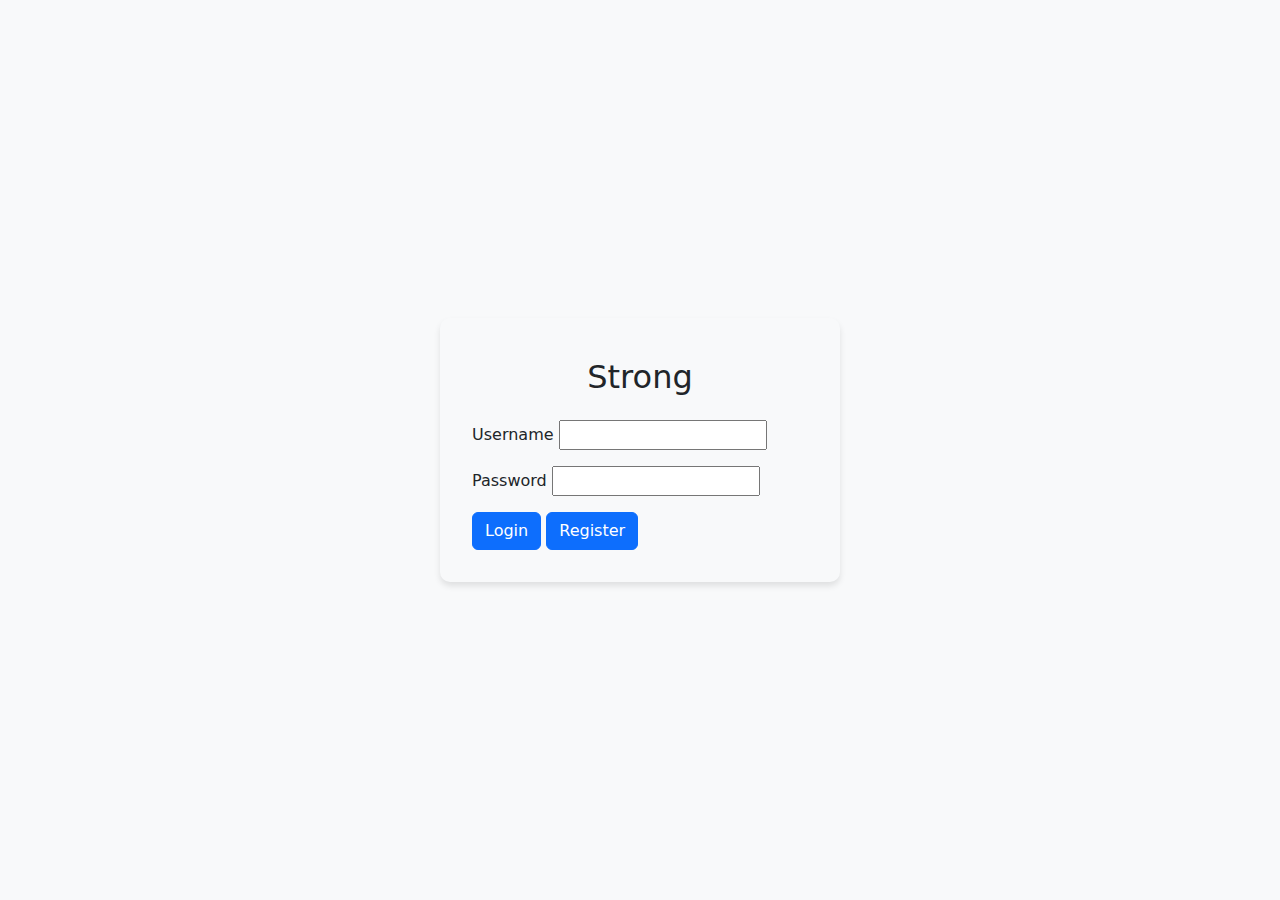
==== frontend/index.html @ f7771e0f "login register" ====
<!DOCTYPE html>
<html lang="tr">
  <head>
    <meta charset="UTF-8" />
    <meta name="viewport" content="width=device-width, initial-scale=1.0" />
    <title>Egzersiz Girişi</title>
    <link
      href="https://cdn.jsdelivr.net/npm/bootstrap@5.3.3/dist/css/bootstrap.min.css"
      rel="stylesheet"
      integrity="sha384-QWTKZyjpPEjISv5WaRU9OFeRpok6YctnYmDr5pNlyT2bRjXh0JMhjY6hW+ALEwIH"
      crossorigin="anonymous"
    />
    <link rel="stylesheet" href="style.css" />
  </head>
  <body class="bg-light">
    <div class="row">
      <p2>Hello <span class="username"></span></p2>
      <a href="login.html" onclick="apiLogout()">Logout</a>
    </div>
    <div class="container mt-5">
      <div class="row">
        <!-- Sol Panel (Filtreleme ve Egzersiz Girişi) -->
        <div class="col-md-4" id="left-panel">
          <h4>STRONG</h4>

          <!-- Gym ve Personal Trainer Seçim Formu -->
          <form id="gym-trainer-form">
            <!-- Gym Seçimi -->
            <div class="mb-3">
              <h4>Gym ve PT Seçimi</h4>
              <label for="gym" class="form-label">Gym Seçin</label>
              <select class="form-select" id="gym" name="gym">
                <option value="">Gym Seçin</option>
                <option value="Gym1">Gym 1</option>
                <option value="Gym2">Gym 2</option>
                <option value="Gym3">Gym 3</option>
              </select>
            </div>

            <!-- Personal Trainer Seçimi -->
            <div class="mb-3">
              <label for="trainer" class="form-label">Personal Trainer</label>
              <select class="form-select" id="trainer" name="trainer">
                <option value="">Hocasız Antrenman</option>
                <option value="Trainer1">Trainer 1</option>
                <option value="Trainer2">Trainer 2</option>
                <option value="Trainer3">Trainer 3</option>
              </select>
            </div>

            <button type="submit" class="btn btn-primary w-100">
              Seçimi Tamamla
            </button>
          </form>

          <!-- Egzersiz Filtreleme Formu -->
          <div id="exercise-filter-form" class="mt-4" style="display: none">
            <h5>Egzersiz Filtreleme</h5>
            <form id="exercise-filter">
              <div class="mb-3">
                <label for="target-muscle" class="form-label">Hedef Kas</label>
                <select class="form-select" id="target-muscle">
                  <option value="">Tüm Kaslar</option>
                  <option value="Legs">Bacak</option>
                  <option value="Chest">Göğüs</option>
                  <option value="Back">Sırt</option>
                  <option value="Arms">Kollar</option>
                  <option value="Shoulders">Omuzlar</option>
                </select>
              </div>
              <div class="mb-3">
                <label for="level" class="form-label">Seviye</label>
                <select class="form-select" id="level">
                  <option value="">Tüm Seviyeler</option>
                  <option value="Beginner">Başlangıç</option>
                  <option value="Intermediate">Orta Seviye</option>
                  <option value="Advanced">İleri Seviye</option>
                </select>
              </div>
              <div class="mb-3">
                <label for="equipment" class="form-label">Ekipman</label>
                <select class="form-select" id="equipment">
                  <option value="">Tüm Ekipmanlar</option>
                  <option value="None">Ekipmansız</option>
                  <option value="Dumbbell">Dumbbell</option>
                  <option value="Barbell">Barbell</option>
                  <option value="Pull-up Bar">Pull-up Bar</option>
                </select>
              </div>
              <button type="submit" class="btn btn-secondary w-100">
                Filtrele
              </button>
            </form>
          </div>

          <!-- Egzersiz Seçimi ve Giriş Formu -->
          <div id="exercise-entry-form" class="mt-4" style="display: none">
            <h5>Egzersiz Seçimi</h5>
            <div id="exercise-list">
              <!-- Burada egzersizler listelenecek -->
            </div>
          </div>
        </div>

        <!-- Sağ Panel (Kaydedilen Egzersizler ve Giriş Formu) -->
        <div class="col-md-8" id="right-panel">
          <h4>Günün Antremanını Göster</h4>
          <div id="saved-exercises">
            <ul id="saved-exercises-list" class="list-group">
              <!-- Kaydedilen egzersizler burada listelenecek -->
            </ul>
          </div>

          <!-- Ağırlık, Set, Tekrar Giriş Formu -->
          <div id="exercise-entry-details" style="display: none">
            <h5>Egzersiz Detayları</h5>
            <form id="exercise-form">
              <div class="mb-3">
                <label for="weight" class="form-label">Ağırlık (kg)</label>
                <input
                  type="number"
                  class="form-control"
                  id="weight"
                  name="weight"
                  required
                />
              </div>
              <div class="mb-3">
                <label for="sets" class="form-label">Set Sayısı</label>
                <input
                  type="number"
                  class="form-control"
                  id="sets"
                  name="sets"
                  required
                />
              </div>
              <div class="mb-3">
                <label for="reps" class="form-label">Tekrar Sayısı</label>
                <input
                  type="number"
                  class="form-control"
                  id="reps"
                  name="reps"
                  required
                />
              </div>
              <button type="submit" class="btn btn-success w-100">
                Egzersizi Kaydet
              </button>
            </form>
          </div>
        </div>
      </div>
      <!-- Egzersiz Geçmişi Paneli -->
      <div id="exercise-history" style="display: none" class="mt-4">
        <h5>Geçmiş Performanslar</h5>
        <div id="history-list">
          <!-- Geçmiş performanslar burada gösterilecek -->
        </div>
      </div>

      <!-- Karşılaştırma Tablosu Bölümü -->
      <div id="comparison-section" style="display: none">
        <h5>Performans Karşılaştırması</h5>

        <!-- Performans Parametresi Seçimi -->
        <div class="mb-3">
          <label for="comparison-metric" class="form-label"
            >Karşılaştırmak istediğiniz parametre:</label
          >
          <select id="comparison-metric" class="form-select">
            <option value="weight">Ağırlık (Weight)</option>
            <option value="volume">Hacim (Volume)</option>
          </select>
        </div>

        <!-- Yaş Aralığı Seçimi -->
        <div class="mb-3">
          <label for="age-range" class="form-label">Yaş Aralığı:</label>
          <select id="age-range" class="form-select">
            <option value="all">Tüm Yaşlar</option>
            <option value="18-25">18-25</option>
            <option value="26-35">26-35</option>
            <option value="36-45">36-45</option>
            <option value="46-55">46-55</option>
            <option value="55+">55+</option>
          </select>
        </div>

        <!-- Cinsiyet Seçimi -->
        <div class="mb-3">
          <label for="gender" class="form-label">Cinsiyet:</label>
          <select id="gender" class="form-select">
            <option value="all">Tüm Cinsiyetler</option>
            <option value="male">Erkek</option>
            <option value="female">Kadın</option>
          </select>
        </div>
        <table class="table table-striped">
          <thead>
            <tr>
              <th>Kullanıcı</th>
              <th>Ağırlık (kg)</th>
              <th>Set</th>
              <th>Tekrar</th>
            </tr>
          </thead>
          <tbody>
            <!-- Performans verileri buraya dinamik olarak eklenecek -->
            <tr>
              <td>Ahmet</td>
              <td>60</td>
              <td>4</td>
              <td>12</td>
            </tr>
            <tr>
              <td>Ayşe</td>
              <td>55</td>
              <td>3</td>
              <td>10</td>
            </tr>
            <tr>
              <td>Mehmet</td>
              <td>70</td>
              <td>5</td>
              <td>8</td>
            </tr>
          </tbody>
        </table>
      </div>
    </div>

    <script src="https://code.jquery.com/jquery-3.6.0.min.js"></script>
    <script src="script.js"></script>
    <script src="api.js"></script>
  </body>
</html>
---- frontend/style.css ----
#left-panel {
    background-color: #f8f9fa;
    padding: 20px;
    border-radius: 8px;
}

#right-panel {
    background-color: #ffffff;
    padding: 20px;
    border-radius: 8px;
    border-left: 2px solid #dee2e6;
    max-height: 500px;  
    overflow-y: auto;  
}

.exercise-card {
    margin-bottom: 15px;
}


#exercise-list {
    max-height: 400px; 
    overflow-y: auto;  
}


#exercise-history {
    background-color: #f8f9fa; 
    border: 1px solid #dee2e6; 
    border-radius: 8px; 
    padding: 20px; 
    margin-top: 30px; 
}
#exercise-history h5 {
    text-align: center; 
}

#comparison-section {
    background-color: #f8f9fa; 
    border: 1px solid #dee2e6; 
    border-radius: 8px; 
    padding: 20px; 
    margin-top: 30px; 
}

.history-item {
    margin-bottom: 10px;
}


#saved-exercises {
    max-height: 500px;  
    overflow-y: auto;   
}


.select-exercise {
    font-size: 0.8rem; 
    padding: 3px 6px; 
}

.exercise-card .card-title {
    font-size: 1rem; 
    display: inline-block;
    margin-right: 10px; 
}


#exercise-entry-details {
    margin-top: 30px;
}


.exercise-card .card-body {
    display: flex;
    justify-content: space-between;
    align-items: center;
}


#exercise-list {
    margin-top: 20px;
}

h4 {
    text-align: center;
}

h5 {
    text-align: center;
}

.login-container {
    max-width: 400px;
    background-color: #ffffff;
    padding: 2rem;
    border-radius: 10px;
    box-shadow: 0 4px 6px rgba(0, 0, 0, 0.1);
  }

.login-form {
    display: flex;
    flex-direction: column;
}
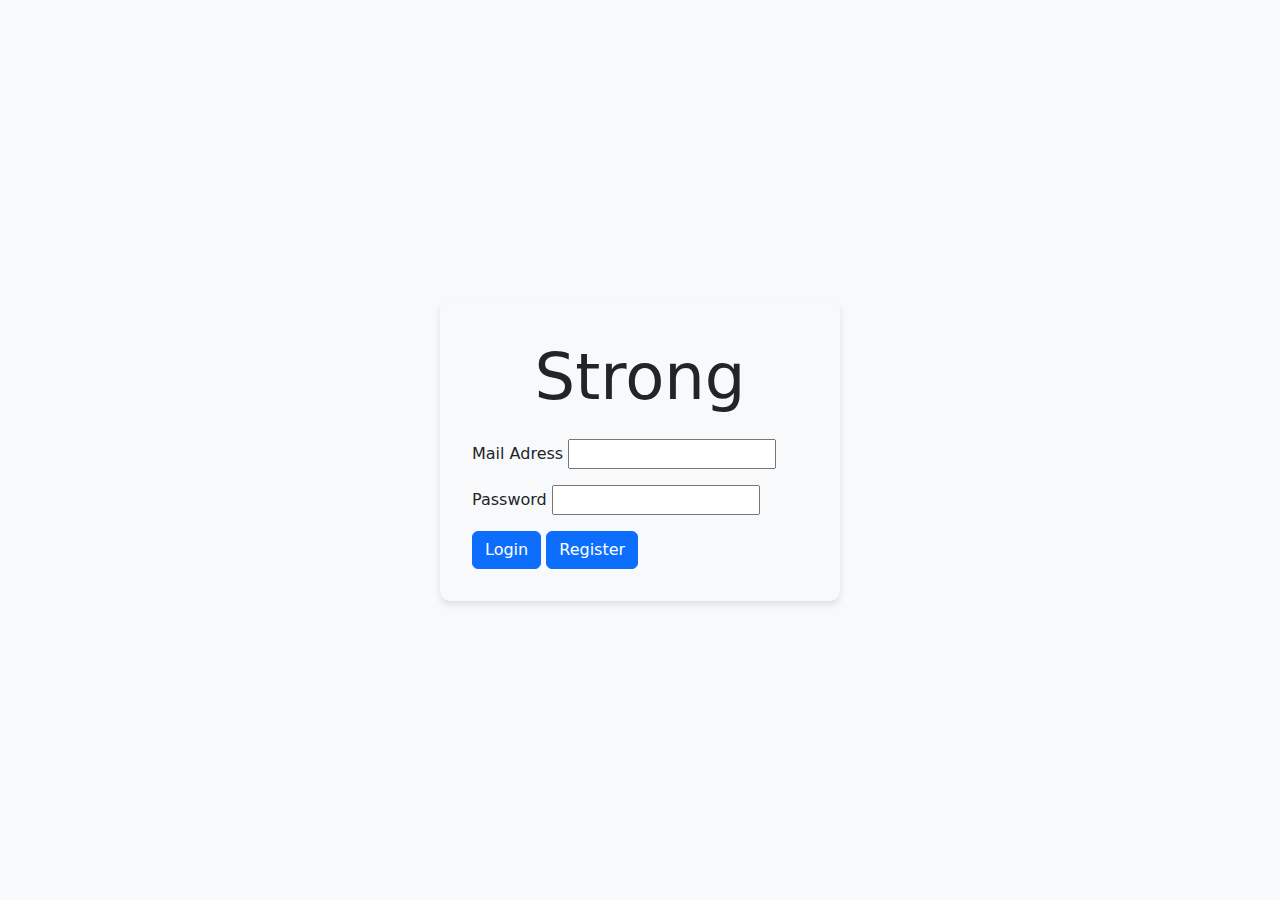
==== commit 1ddf4c38: "Update index.html" ====
--- a/frontend/index.html
+++ b/frontend/index.html
@@ -3,7 +3,7 @@
   <head>
     <meta charset="UTF-8" />
     <meta name="viewport" content="width=device-width, initial-scale=1.0" />
-    <title>Egzersiz Girişi</title>
+    <title>Exercise Login</title>
     <link
       href="https://cdn.jsdelivr.net/npm/bootstrap@5.3.3/dist/css/bootstrap.min.css"
       rel="stylesheet"
@@ -13,8 +13,8 @@
     <link rel="stylesheet" href="style.css" />
   </head>
   <body class="bg-light">
-    <div class="row">
-      <p2>Hello <span class="username"></span></p2>
+    <div class="user-panel">
+      <p2> <span class="username"></span></p2>
       <a href="login.html" onclick="apiLogout()">Logout</a>
     </div>
     <div class="container mt-5">
@@ -23,138 +23,252 @@
         <div class="col-md-4" id="left-panel">
           <h4>STRONG</h4>
 
-          <!-- Gym ve Personal Trainer Seçim Formu -->
-          <form id="gym-trainer-form">
-            <!-- Gym Seçimi -->
-            <div class="mb-3">
-              <h4>Gym ve PT Seçimi</h4>
-              <label for="gym" class="form-label">Gym Seçin</label>
-              <select class="form-select" id="gym" name="gym">
-                <option value="">Gym Seçin</option>
-                <option value="Gym1">Gym 1</option>
-                <option value="Gym2">Gym 2</option>
-                <option value="Gym3">Gym 3</option>
-              </select>
+          <div class="accordion" id="accordionExample">
+            <div class="accordion-item">
+              <h2 class="accordion-header" id="headingOne">
+                <button
+                  class="accordion-button"
+                  type="button"
+                  data-bs-toggle="collapse"
+                  data-bs-target="#collapseOne"
+                  aria-expanded="true"
+                  aria-controls="collapseOne"
+                >
+                  <h5>Choose Gym and PT</h5>
+                </button>
+              </h2>
+              <div
+                id="collapseOne"
+                class="accordion-collapse collapse show"
+                aria-labelledby="headingOne"
+                data-bs-parent="#accordionExample"
+              >
+                <div class="accordion-body">
+                  <!-- Gym ve Personal Trainer Seçim Formu -->
+                  <form id="gym-trainer-form">
+                    <!-- Gym Seçimi -->
+                    <div class="mb-3">
+                      <label for="gym" class="form-label">Choose Gym</label>
+                      <select class="form-select" id="gym" name="gym">
+                        <option value="">Gym</option>
+                        <option value="Gym1">Gym 1</option>
+                        <option value="Gym2">Gym 2</option>
+                        <option value="Gym3">Gym 3</option>
+                      </select>
+                    </div>
+
+                    <!-- Personal Trainer Seçimi -->
+                    <div class="mb-3">
+                      <label for="trainer" class="form-label"
+                        >Personal Trainer</label
+                      >
+                      <select class="form-select" id="trainer" name="trainer">
+                        <option value="">Individual Training</option>
+                        <option value="Trainer1">Trainer 1</option>
+                        <option value="Trainer2">Trainer 2</option>
+                        <option value="Trainer3">Trainer 3</option>
+                      </select>
+                    </div>
+
+                    <button type="submit" class="btn btn-primary w-100">
+                      Start Workout
+                    </button>
+                  </form>
+                </div>
+              </div>
             </div>
 
-            <!-- Personal Trainer Seçimi -->
-            <div class="mb-3">
-              <label for="trainer" class="form-label">Personal Trainer</label>
-              <select class="form-select" id="trainer" name="trainer">
-                <option value="">Hocasız Antrenman</option>
-                <option value="Trainer1">Trainer 1</option>
-                <option value="Trainer2">Trainer 2</option>
-                <option value="Trainer3">Trainer 3</option>
-              </select>
+            <div class="accordion-item">
+              <h2 class="accordion-header" id="headingTwo">
+                <button
+                  class="accordion-button collapsed"
+                  type="button"
+                  data-bs-toggle="collapse"
+                  data-bs-target="#collapseTwo"
+                  aria-expanded="false"
+                  aria-controls="collapseTwo"
+                >
+                  <h5>Filter Exercises</h5>
+                </button>
+              </h2>
+              <div
+                id="collapseTwo"
+                class="accordion-collapse collapse"
+                aria-labelledby="headingTwo"
+                data-bs-parent="#accordionExample"
+              >
+                <div class="accordion-body">
+                  <!-- Egzersiz Filtreleme Formu -->
+                  <div id="exercise-filter-form" class="mt-4" >
+                    <form id="exercise-filter">
+                      <div class="mb-3">
+                        <label for="target-muscle" class="form-label"
+                          >Target Muscle</label
+                        >
+                        <select class="form-select" id="target-muscle">
+                          <option value="">All Muscles</option>
+                          <option value="Legs">Legs</option>
+                          <option value="Chest">Chest</option>
+                          <option value="Back">Back</option>
+                          <option value="Arms">Arms</option>
+                          <option value="Shoulders">Shoulders</option>
+                        </select>
+                      </div>
+                      <div class="mb-3">
+                        <label for="level" class="form-label">Level</label>
+                        <select class="form-select" id="level">
+                          <option value="">All Levels</option>
+                          <option value="Beginner">Beginner</option>
+                          <option value="Intermediate">Intermediate Level</option>
+                          <option value="Advanced">Advanced</option>
+                        </select>
+                      </div>
+                      <div class="mb-3">
+                        <label for="equipment" class="form-label"
+                          >Equipment</label
+                        >
+                        <select class="form-select" id="equipment">
+                          <!-- <option value="">All Equipments</option> -->
+                          <option value="None">Bodyweight</option>
+                          <option value="Dumbbell">Dumbbell</option>
+                          <option value="Barbell">Barbell</option>
+                        </select>
+                      </div>
+                      <button type="submit" class="btn btn-primary w-100">
+                        Filter
+                      </button>
+                    </form>
+                  </div>
+                </div>
+
+                <!-- asd -->
+              </div>
             </div>
 
-            <button type="submit" class="btn btn-primary w-100">
-              Seçimi Tamamla
-            </button>
-          </form>
-
-          <!-- Egzersiz Filtreleme Formu -->
-          <div id="exercise-filter-form" class="mt-4" style="display: none">
-            <h5>Egzersiz Filtreleme</h5>
-            <form id="exercise-filter">
-              <div class="mb-3">
-                <label for="target-muscle" class="form-label">Hedef Kas</label>
-                <select class="form-select" id="target-muscle">
-                  <option value="">Tüm Kaslar</option>
-                  <option value="Legs">Bacak</option>
-                  <option value="Chest">Göğüs</option>
-                  <option value="Back">Sırt</option>
-                  <option value="Arms">Kollar</option>
-                  <option value="Shoulders">Omuzlar</option>
-                </select>
+            <div class="accordion-item">
+              <h2 class="accordion-header" id="headingThree">
+                <button
+                  class="accordion-button collapsed"
+                  type="button"
+                  data-bs-toggle="collapse"
+                  data-bs-target="#collapseThree"
+                  aria-expanded="false"
+                  aria-controls="collapseThree"
+                >
+                  <h5>Exercise Selection</h5>
+                </button>
+              </h2>
+              <div
+                id="collapseThree"
+                class="accordion-collapse collapse"
+                aria-labelledby="headingThree"
+                data-bs-parent="#accordionExample"
+              >
+                <div class="accordion-body">
+                  <!-- Egzersiz Seçimi ve Giriş Formu -->
+                  <div id="exercise-entry-form" class="mt-4">
+                    <div id="exercise-list">
+                      <!-- Burada egzersizler listelenecek -->
+                    </div>
+                  </div>
+                </div>
               </div>
-              <div class="mb-3">
-                <label for="level" class="form-label">Seviye</label>
-                <select class="form-select" id="level">
-                  <option value="">Tüm Seviyeler</option>
-                  <option value="Beginner">Başlangıç</option>
-                  <option value="Intermediate">Orta Seviye</option>
-                  <option value="Advanced">İleri Seviye</option>
-                </select>
+            </div>
+
+            <div class="accordion-item">
+              <h2 class="accordion-header" id="headingFour">
+                <button
+                  class="accordion-button collapsed"
+                  type="button"
+                  data-bs-toggle="collapse"
+                  data-bs-target="#collapseFour"
+                  aria-expanded="false"
+                  aria-controls="collapseFour"
+                >
+                  <h5>Exercise Details</h5>
+                </button>
+              </h2>
+              <div
+                id="collapseFour"
+                class="accordion-collapse collapse"
+                aria-labelledby="headingFour"
+                data-bs-parent="#accordionExample"
+              >
+                <div class="accordion-body">
+                  <div id="exercise-entry-details" >
+                    <form id="exercise-form">
+                      <div class="mb-3">
+                        <label for="weight" class="form-label"
+                          >Weight (kg)</label
+                        >
+                        <input
+                          type="number"
+                          class="form-control"
+                          id="weight"
+                          name="weight"
+                          required
+                        />
+                      </div>
+                      <div class="mb-3">
+                        <label for="sets" class="form-label">Set Sayısı</label>
+                        <input
+                          type="number"
+                          class="form-control"
+                          id="sets"
+                          name="sets"
+                          required
+                        />
+                      </div>
+                      <div class="mb-3">
+                        <label for="reps" class="form-label"
+                          >Reps</label
+                        >
+                        <input
+                          type="number"
+                          class="form-control"
+                          id="reps"
+                          name="reps"
+                          required
+                        />
+                      </div>
+                      <button type="submit" class="btn btn-success w-100">
+                        Save Exercise
+                      </button>
+                    </form>
+                  </div>
+                </div>
               </div>
-              <div class="mb-3">
-                <label for="equipment" class="form-label">Ekipman</label>
-                <select class="form-select" id="equipment">
-                  <option value="">Tüm Ekipmanlar</option>
-                  <option value="None">Ekipmansız</option>
-                  <option value="Dumbbell">Dumbbell</option>
-                  <option value="Barbell">Barbell</option>
-                  <option value="Pull-up Bar">Pull-up Bar</option>
-                </select>
-              </div>
-              <button type="submit" class="btn btn-secondary w-100">
-                Filtrele
-              </button>
-            </form>
-          </div>
-
-          <!-- Egzersiz Seçimi ve Giriş Formu -->
-          <div id="exercise-entry-form" class="mt-4" style="display: none">
-            <h5>Egzersiz Seçimi</h5>
-            <div id="exercise-list">
-              <!-- Burada egzersizler listelenecek -->
             </div>
           </div>
         </div>
 
         <!-- Sağ Panel (Kaydedilen Egzersizler ve Giriş Formu) -->
         <div class="col-md-8" id="right-panel">
-          <h4>Günün Antremanını Göster</h4>
-          <div id="saved-exercises">
+          <h4>Workout of the Day</h4>
+          <div id="saved-exercises" >
             <ul id="saved-exercises-list" class="list-group">
               <!-- Kaydedilen egzersizler burada listelenecek -->
             </ul>
           </div>
 
+          <!-- Antrenmanı Bitir Butonu -->
+          <div class="text-center mt-4">
+            <button
+              id="finish-workout-btn"
+              class="btn btn-danger w-50" 
+              style="display: none;"
+              onclick="finishWorkout()"
+            >
+              End Workout
+            </button>
+          </div>
+
           <!-- Ağırlık, Set, Tekrar Giriş Formu -->
-          <div id="exercise-entry-details" style="display: none">
-            <h5>Egzersiz Detayları</h5>
-            <form id="exercise-form">
-              <div class="mb-3">
-                <label for="weight" class="form-label">Ağırlık (kg)</label>
-                <input
-                  type="number"
-                  class="form-control"
-                  id="weight"
-                  name="weight"
-                  required
-                />
-              </div>
-              <div class="mb-3">
-                <label for="sets" class="form-label">Set Sayısı</label>
-                <input
-                  type="number"
-                  class="form-control"
-                  id="sets"
-                  name="sets"
-                  required
-                />
-              </div>
-              <div class="mb-3">
-                <label for="reps" class="form-label">Tekrar Sayısı</label>
-                <input
-                  type="number"
-                  class="form-control"
-                  id="reps"
-                  name="reps"
-                  required
-                />
-              </div>
-              <button type="submit" class="btn btn-success w-100">
-                Egzersizi Kaydet
-              </button>
-            </form>
-          </div>
         </div>
       </div>
       <!-- Egzersiz Geçmişi Paneli -->
       <div id="exercise-history" style="display: none" class="mt-4">
-        <h5>Geçmiş Performanslar</h5>
+        <h5>Performance History for the Chosen Exercise</h5>
         <div id="history-list">
           <!-- Geçmiş performanslar burada gösterilecek -->
         </div>
@@ -162,24 +276,24 @@
 
       <!-- Karşılaştırma Tablosu Bölümü -->
       <div id="comparison-section" style="display: none">
-        <h5>Performans Karşılaştırması</h5>
+        <h5>Performance Comparison with Other Users</h5>
 
         <!-- Performans Parametresi Seçimi -->
         <div class="mb-3">
           <label for="comparison-metric" class="form-label"
-            >Karşılaştırmak istediğiniz parametre:</label
+            >The parameter you want to compare:</label
           >
           <select id="comparison-metric" class="form-select">
-            <option value="weight">Ağırlık (Weight)</option>
-            <option value="volume">Hacim (Volume)</option>
+            <option value="weight">Lifted Weight</option>
+            <option value="volume">Volume (Weight x Reps) </option>
           </select>
         </div>
 
         <!-- Yaş Aralığı Seçimi -->
         <div class="mb-3">
-          <label for="age-range" class="form-label">Yaş Aralığı:</label>
+          <label for="age-range" class="form-label">Age Range:</label>
           <select id="age-range" class="form-select">
-            <option value="all">Tüm Yaşlar</option>
+            <option value="all">All Ranges</option>
             <option value="18-25">18-25</option>
             <option value="26-35">26-35</option>
             <option value="36-45">36-45</option>
@@ -190,20 +304,24 @@
 
         <!-- Cinsiyet Seçimi -->
         <div class="mb-3">
-          <label for="gender" class="form-label">Cinsiyet:</label>
+          <label for="gender" class="form-label">Gender:</label>
           <select id="gender" class="form-select">
-            <option value="all">Tüm Cinsiyetler</option>
-            <option value="male">Erkek</option>
-            <option value="female">Kadın</option>
+            <option value="all">All</option>
+            <option value="male">Male</option>
+            <option value="female">Female</option>
           </select>
         </div>
         <table class="table table-striped">
           <thead>
             <tr>
-              <th>Kullanıcı</th>
-              <th>Ağırlık (kg)</th>
+              <th>User</th>
+              <th>Age</th>
+              <th>Gender</th>
+              <th>Weight</th>
+              <th>Height</th>
+              <th>Weight (kg)</th>
               <th>Set</th>
-              <th>Tekrar</th>
+              <th>Reps</th>
             </tr>
           </thead>
           <tbody>
@@ -232,7 +350,9 @@
     </div>
 
     <script src="https://code.jquery.com/jquery-3.6.0.min.js"></script>
+    <script src="https://cdn.jsdelivr.net/npm/bootstrap@5.3.3/dist/js/bootstrap.bundle.min.js"></script>
     <script src="script.js"></script>
     <script src="api.js"></script>
   </body>
 </html>
+
--- a/frontend/style.css
+++ b/frontend/style.css
@@ -97,8 +97,17 @@
     border-radius: 10px;
     box-shadow: 0 4px 6px rgba(0, 0, 0, 0.1);
   }
+  
 
 .login-form {
     display: flex;
     flex-direction: column;
-}+}
+
+.user-panel {
+    position: fixed;
+    top: 10px; 
+    right: 10px;
+    display: flex;
+    flex-direction: column;
+}
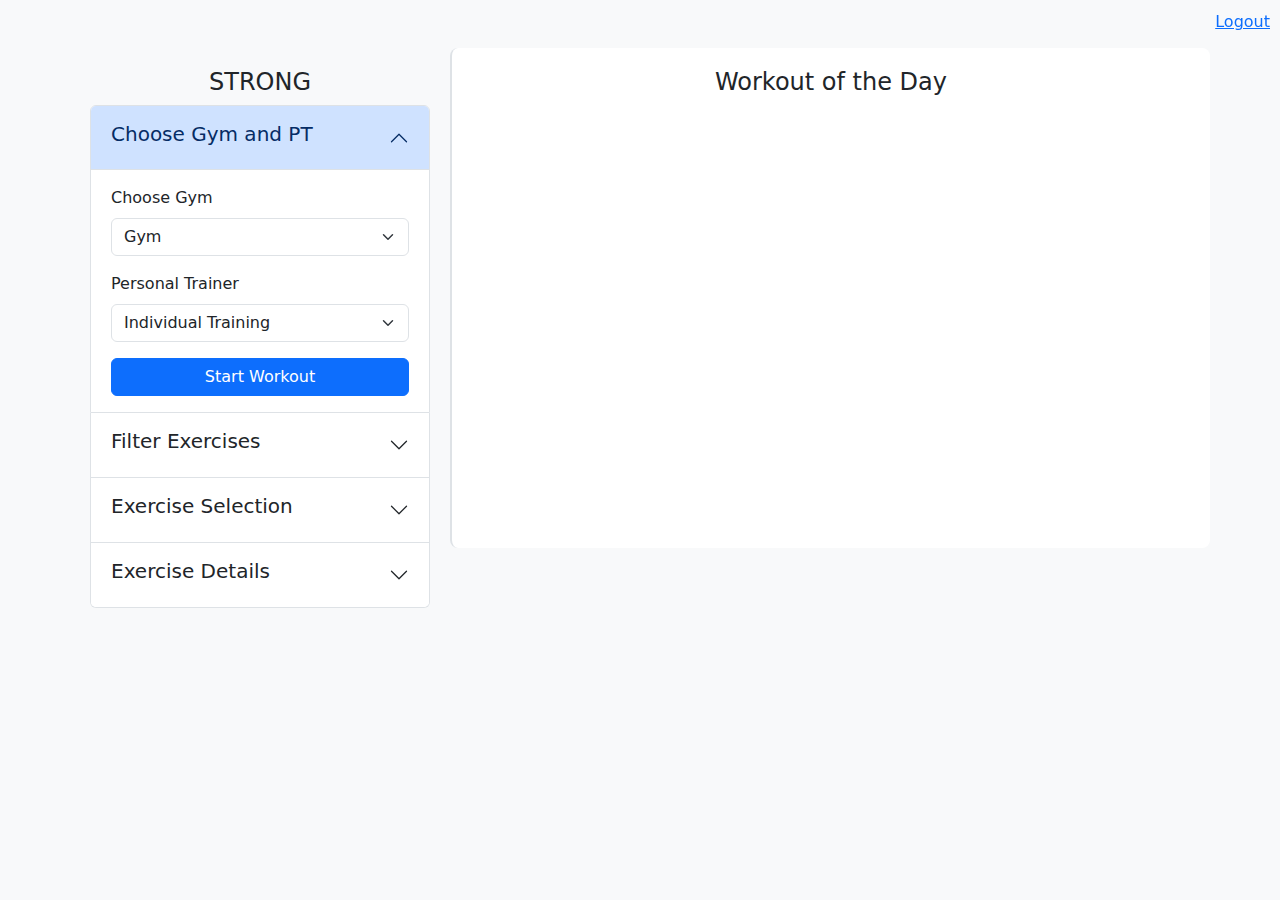
==== commit 933f883c: "connect login-register" ====
--- a/frontend/index.html
+++ b/frontend/index.html
@@ -99,7 +99,7 @@
               >
                 <div class="accordion-body">
                   <!-- Egzersiz Filtreleme Formu -->
-                  <div id="exercise-filter-form" class="mt-4" >
+                  <div id="exercise-filter-form" class="mt-4">
                     <form id="exercise-filter">
                       <div class="mb-3">
                         <label for="target-muscle" class="form-label"
@@ -119,7 +119,9 @@
                         <select class="form-select" id="level">
                           <option value="">All Levels</option>
                           <option value="Beginner">Beginner</option>
-                          <option value="Intermediate">Intermediate Level</option>
+                          <option value="Intermediate">
+                            Intermediate Level
+                          </option>
                           <option value="Advanced">Advanced</option>
                         </select>
                       </div>
@@ -195,7 +197,7 @@
                 data-bs-parent="#accordionExample"
               >
                 <div class="accordion-body">
-                  <div id="exercise-entry-details" >
+                  <div id="exercise-entry-details">
                     <form id="exercise-form">
                       <div class="mb-3">
                         <label for="weight" class="form-label"
@@ -220,9 +222,7 @@
                         />
                       </div>
                       <div class="mb-3">
-                        <label for="reps" class="form-label"
-                          >Reps</label
-                        >
+                        <label for="reps" class="form-label">Reps</label>
                         <input
                           type="number"
                           class="form-control"
@@ -245,7 +245,7 @@
         <!-- Sağ Panel (Kaydedilen Egzersizler ve Giriş Formu) -->
         <div class="col-md-8" id="right-panel">
           <h4>Workout of the Day</h4>
-          <div id="saved-exercises" >
+          <div id="saved-exercises">
             <ul id="saved-exercises-list" class="list-group">
               <!-- Kaydedilen egzersizler burada listelenecek -->
             </ul>
@@ -255,8 +255,8 @@
           <div class="text-center mt-4">
             <button
               id="finish-workout-btn"
-              class="btn btn-danger w-50" 
-              style="display: none;"
+              class="btn btn-danger w-50"
+              style="display: none"
               onclick="finishWorkout()"
             >
               End Workout
@@ -285,7 +285,7 @@
           >
           <select id="comparison-metric" class="form-select">
             <option value="weight">Lifted Weight</option>
-            <option value="volume">Volume (Weight x Reps) </option>
+            <option value="volume">Volume (Weight x Reps)</option>
           </select>
         </div>
 
@@ -351,8 +351,7 @@
 
     <script src="https://code.jquery.com/jquery-3.6.0.min.js"></script>
     <script src="https://cdn.jsdelivr.net/npm/bootstrap@5.3.3/dist/js/bootstrap.bundle.min.js"></script>
-    <script src="script.js"></script>
-    <script src="api.js"></script>
+    <script src="/app/script.js"></script>
+    <script src="/app/api.js"></script>
   </body>
 </html>
-
--- a/frontend/style.css
+++ b/frontend/style.css
@@ -10,7 +10,9 @@
     border-radius: 8px;
     border-left: 2px solid #dee2e6;
     max-height: 500px;  
-    overflow-y: auto;  
+    overflow-y: auto;
+    display: flex;
+    flex-direction: column;
 }
 
 .exercise-card {
@@ -50,7 +52,8 @@
 
 #saved-exercises {
     max-height: 500px;  
-    overflow-y: auto;   
+    overflow-y: auto;
+    height: 80%;
 }
 
 
@@ -111,3 +114,5 @@
     display: flex;
     flex-direction: column;
 }
+
+
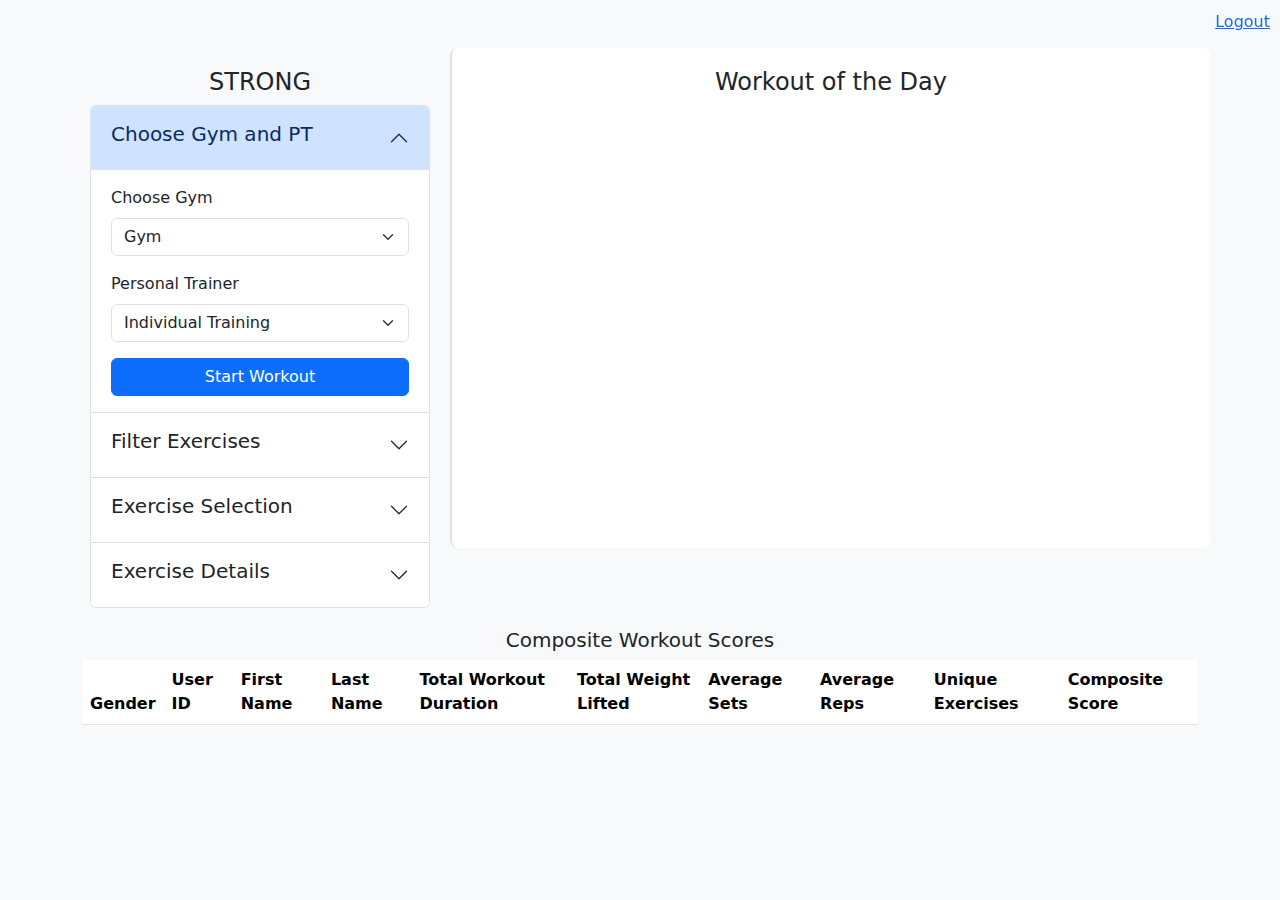
==== commit bea0da4e: "second leaderboard" ====
--- a/frontend/index.html
+++ b/frontend/index.html
@@ -130,7 +130,7 @@
                           >Equipment</label
                         >
                         <select class="form-select" id="equipment">
-                          <!-- <option value="">All Equipments</option> -->
+                          <option value="">All Equipments</option>
                           <option value="None">Bodyweight</option>
                           <option value="Dumbbell">Dumbbell</option>
                           <option value="Barbell">Barbell</option>
@@ -319,32 +319,33 @@
               <th>Gender</th>
               <th>Weight</th>
               <th>Height</th>
-              <th>Weight (kg)</th>
-              <th>Set</th>
-              <th>Reps</th>
+              <th>TWL (kg)</th>
+              <th>Avg Set</th>
+              <th>Avg Reps</th>
             </tr>
           </thead>
-          <tbody>
-            <!-- Performans verileri buraya dinamik olarak eklenecek -->
+          <tbody></tbody>
+        </table>
+      </div>
+
+      <div id="leaderboard2">
+        <h5>Composite Workout Scores</h5>
+        <table class="table table-striped">
+          <thead>
             <tr>
-              <td>Ahmet</td>
-              <td>60</td>
-              <td>4</td>
-              <td>12</td>
+              <th>Gender</th>
+              <th>User ID</th>
+              <th>First Name</th>
+              <th>Last Name</th>
+              <th>Total Workout Duration</th>
+              <th>Total Weight Lifted</th>
+              <th>Average Sets</th>
+              <th>Average Reps</th>
+              <th>Unique Exercises</th>
+              <th>Composite Score</th>
             </tr>
-            <tr>
-              <td>Ayşe</td>
-              <td>55</td>
-              <td>3</td>
-              <td>10</td>
-            </tr>
-            <tr>
-              <td>Mehmet</td>
-              <td>70</td>
-              <td>5</td>
-              <td>8</td>
-            </tr>
-          </tbody>
+          </thead>
+          <tbody></tbody>
         </table>
       </div>
     </div>
